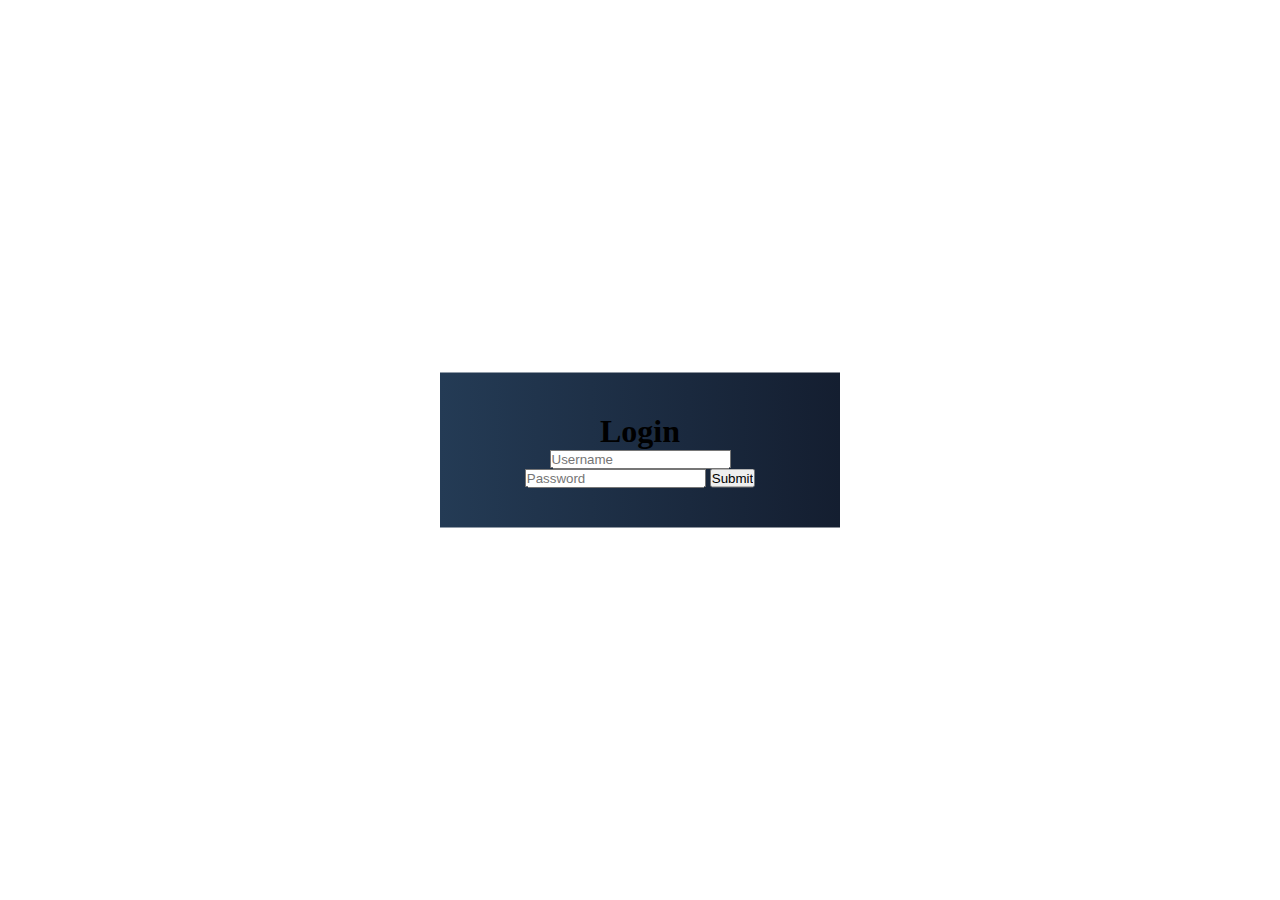
==== index.html @ 3dc48af1 "login form" ====
<!DOCTYPE html>
<html lang="en">
<head>
    <meta charset="UTF-8">
    <meta http-equiv="X-UA-Compatible" content="IE=edge">
    <meta name="viewport" content="width=device-width, initial-scale=1.0">
    <link rel="stylesheet" href="Assets/main.css">
    <title>Document</title>
</head>
<body>
    <div class="logform">
        <form class="login" action="index.html" method="post">
            <h1>Login</h1>
            <input type="text" name="username" placeholder="Username">
            <input type="password" name="password" placeholder="Password">
            <input type="submit" value="Submit">
        </form>
    </div>
</body>
</html>
---- Assets/main.css ----
* {
    margin: 0;
    box-sizing: border-box;
    padding: 0;
}

.logform {
    width: 400px;
    padding: 40px;
    text-align: center;
    position: absolute;
    top: 50%;
    left: 50%;
    transform: translate(-50%,-50%);
    background: #141E30;  /* fallback for old browsers */
    background: -webkit-linear-gradient(to right, #243B55, #141E30);  /* Chrome 10-25, Safari 5.1-6 */
    background: linear-gradient(to right, #243B55, #141E30); /* W3C, IE 10+/ Edge, Firefox 16+, Chrome 26+, Opera 12+, Safari 7+ */

}

.logform :is(input[type= "text"],input[type= "password"]) {
    
}
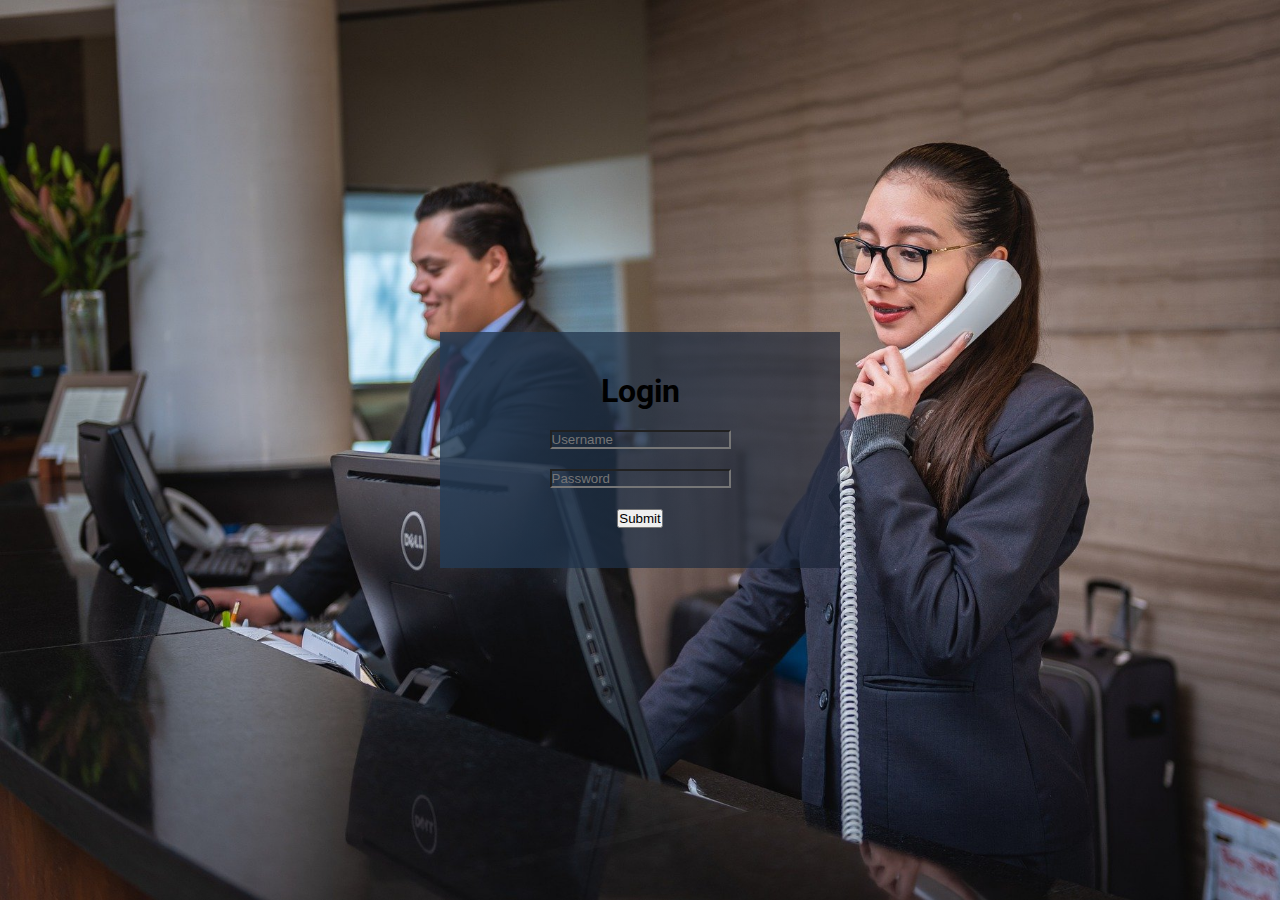
==== commit 17774061: "login form" ====
--- a/index.html
+++ b/index.html
@@ -4,17 +4,21 @@
     <meta charset="UTF-8">
     <meta http-equiv="X-UA-Compatible" content="IE=edge">
     <meta name="viewport" content="width=device-width, initial-scale=1.0">
+    <link rel="preconnect" href="https://fonts.gstatic.com">
+    <link href="https://fonts.googleapis.com/css2?family=Roboto&display=swap" rel="stylesheet"> 
     <link rel="stylesheet" href="Assets/main.css">
     <title>Document</title>
 </head>
 <body>
-    <div class="logform">
-        <form class="login" action="index.html" method="post">
-            <h1>Login</h1>
-            <input type="text" name="username" placeholder="Username">
-            <input type="password" name="password" placeholder="Password">
-            <input type="submit" value="Submit">
-        </form>
+    <div class="background">
+        <div class="logform">
+            <form class="login" action="index.html" method="post">
+                <h1>Login</h1>
+                <input type="text" name="username" placeholder="Username">
+                <input type="password" name="password" placeholder="Password">
+                <input type="submit" value="Submit">
+            </form>
+        </div>
     </div>
 </body>
 </html>--- a/Assets/main.css
+++ b/Assets/main.css
@@ -4,20 +4,32 @@
     padding: 0;
 }
 
-.logform {
+.background {
+    background-image: url("Img/receptionists-5975962_1920.jpg");
+    background-size: cover;
+    height: 100vh;
+}
+
+.background :is(.logform) {
     width: 400px;
-    padding: 40px;
-    text-align: center;
     position: absolute;
     top: 50%;
     left: 50%;
     transform: translate(-50%,-50%);
-    background: #141E30;  /* fallback for old browsers */
-    background: -webkit-linear-gradient(to right, #243B55, #141E30);  /* Chrome 10-25, Safari 5.1-6 */
-    background: linear-gradient(to right, #243B55, #141E30); /* W3C, IE 10+/ Edge, Firefox 16+, Chrome 26+, Opera 12+, Safari 7+ */
+    background: #141e309a;  /* fallback for old browsers */
+    background: -webkit-linear-gradient(to right, #243b55ce, #141e309a);  /* Chrome 10-25, Safari 5.1-6 */
+    background: linear-gradient(to right, #243b55ce, #141e309a); /* W3C, IE 10+/ Edge, Firefox 16+, Chrome 26+, Opera 12+, Safari 7+ */
+}
 
+.login {
+    text-align: center;
+    padding: 40px;
+    font-family: 'Roboto', sans-serif;
 }
 
 .logform :is(input[type= "text"],input[type= "password"]) {
-    
+    background: none;
+    display: block;
+    margin:20px auto;
+    text-align: left;
 }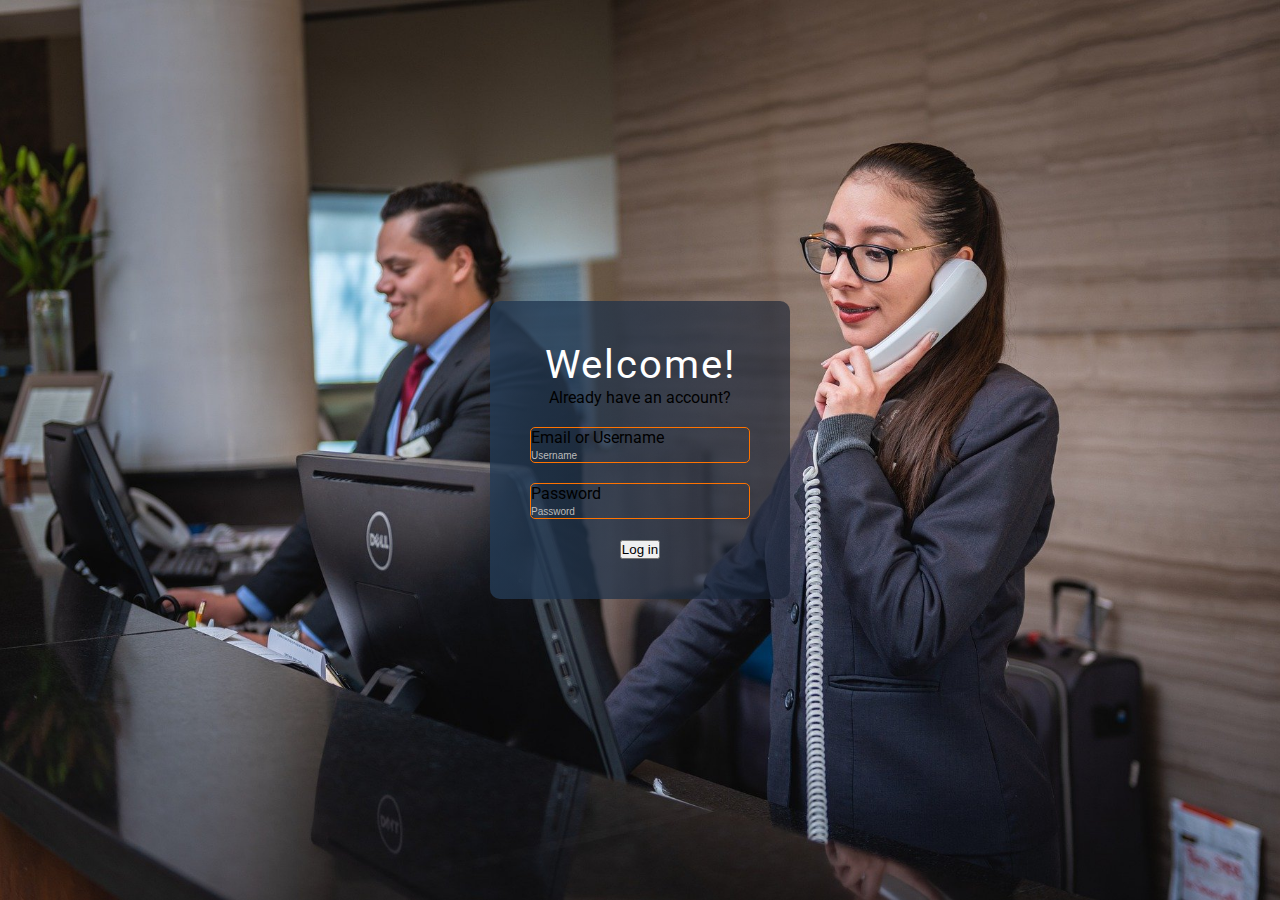
==== commit b6cb2854: "login form" ====
--- a/index.html
+++ b/index.html
@@ -10,13 +10,22 @@
     <title>Document</title>
 </head>
 <body>
-    <div class="background">
+    <div class="login_background">
         <div class="logform">
             <form class="login" action="index.html" method="post">
-                <h1>Login</h1>
-                <input type="text" name="username" placeholder="Username">
-                <input type="password" name="password" placeholder="Password">
-                <input type="submit" value="Submit">
+                <h1>Welcome!</h1>
+                <p>Already have an account?</p>
+                <div class="input_block">
+                    <label for="username">Email or Username</label>
+                    <input type="text" name="username" placeholder="Username">
+                </div>
+                <div class="input_block">
+                    <label for="password">Password</label>
+                    <input type="password" name="password" placeholder="Password">
+                </div>
+                <div>
+                    <button type="submit">Log in</button>
+                </div>
             </form>
         </div>
     </div>
--- a/Assets/main.css
+++ b/Assets/main.css
@@ -4,14 +4,17 @@
     padding: 0;
 }
 
-.background {
+.login_background {
     background-image: url("Img/receptionists-5975962_1920.jpg");
+    background-repeat: no-repeat;
+    background-position: center;
     background-size: cover;
     height: 100vh;
 }
 
-.background :is(.logform) {
-    width: 400px;
+.login_background :is(.logform) {
+    height: auto;
+    width: 300px;
     position: absolute;
     top: 50%;
     left: 50%;
@@ -19,17 +22,37 @@
     background: #141e309a;  /* fallback for old browsers */
     background: -webkit-linear-gradient(to right, #243b55ce, #141e309a);  /* Chrome 10-25, Safari 5.1-6 */
     background: linear-gradient(to right, #243b55ce, #141e309a); /* W3C, IE 10+/ Edge, Firefox 16+, Chrome 26+, Opera 12+, Safari 7+ */
+    border-radius: 10px;
 }
 
 .login {
     text-align: center;
     padding: 40px;
     font-family: 'Roboto', sans-serif;
+    overflow: hidden;
 }
 
-.logform :is(input[type= "text"],input[type= "password"]) {
+.login :is(h1) {
+    color: white;
+    font-size: 2.5em;
+    font-weight: normal;
+    letter-spacing: 2px;
+}
+
+.input_block {
+    border: 1px solid rgb(255, 115, 0);
+    border-radius: 5px;
+    margin: 20px 0;
+}
+
+.logform :is(input[type= "text"],input[type= "password"], label) {
     background: none;
     display: block;
-    margin:20px auto;
     text-align: left;
+    border: none;
+}
+
+.logform ::placeholder {
+    color: rgb(187, 187, 187);
+    font-size: 10px;
 }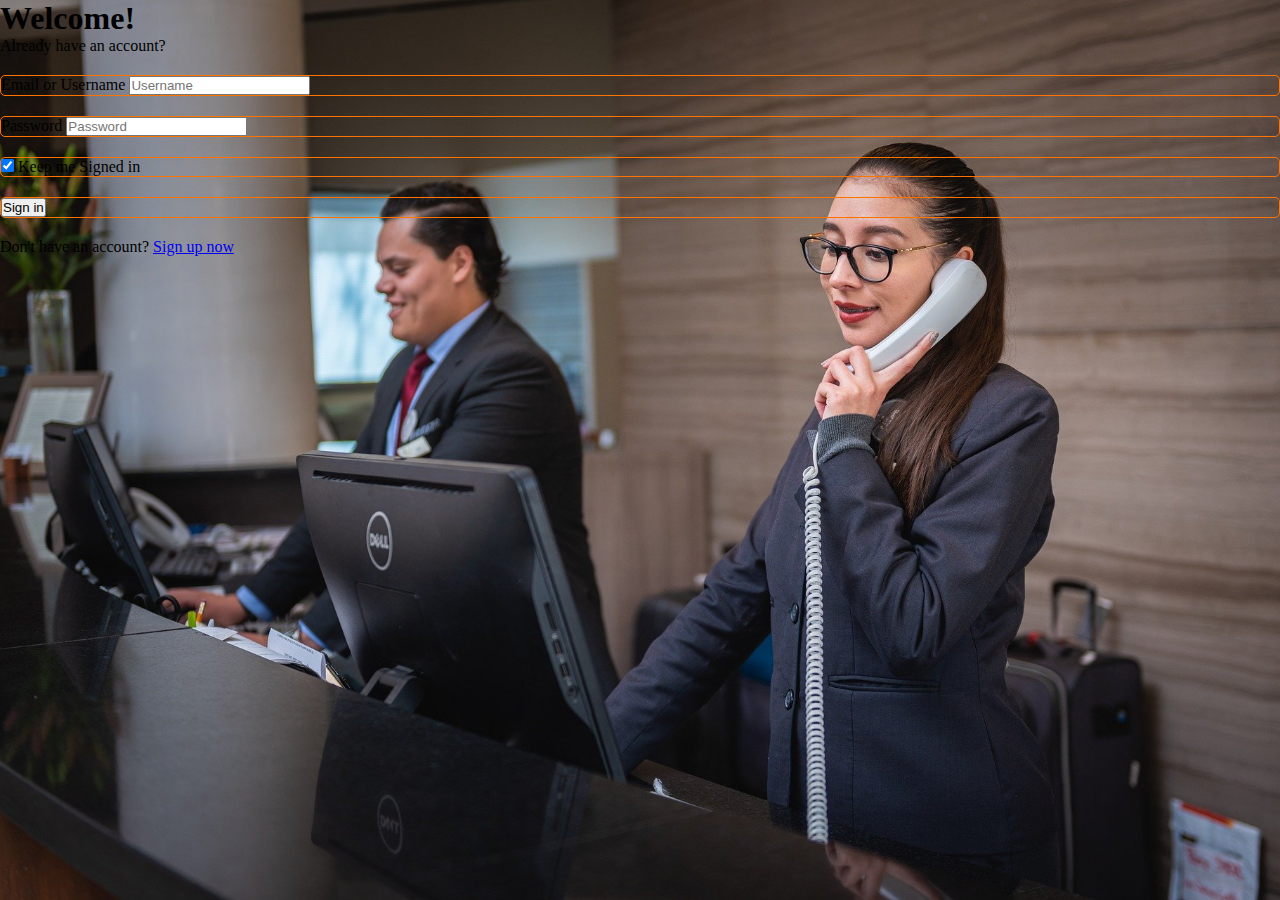
==== commit d27bf411: "login form" ====
--- a/index.html
+++ b/index.html
@@ -11,23 +11,37 @@
 </head>
 <body>
     <div class="login_background">
-        <div class="logform">
-            <form class="login" action="index.html" method="post">
-                <h1>Welcome!</h1>
-                <p>Already have an account?</p>
-                <div class="input_block">
-                    <label for="username">Email or Username</label>
-                    <input type="text" name="username" placeholder="Username">
-                </div>
-                <div class="input_block">
-                    <label for="password">Password</label>
-                    <input type="password" name="password" placeholder="Password">
-                </div>
-                <div>
-                    <button type="submit">Log in</button>
-                </div>
-            </form>
-        </div>
-    </div>
+        <div class="logform"></div>
+            <div class="signinform">
+                <form class="Signin" action="index.html" method="post">
+                    <div class="description">
+                        <h1>Welcome!</h1>
+                        <p>Already have an account?</p>
+                    </div>
+                    <div class="input_block">
+                        <label for="username" class="input_label">Email or Username</label>
+                        <input id="username" class="login_input username" type="text" name="username"  spellcheck="true" placeholder="Username">
+                    </div>
+                    <div class="input_block">
+                        <label for="password" class="input_label">Password</label>
+                        <input id="password" class="login_input password" type="password" name="password" placeholder="Password">
+                    </div>
+                    <div class="input_block">
+                        <input id="check" type="checkbox" name="keeplogindata" value="keep" checked>
+                        <label for="check" class="checkbox_label">Keep me Signed in</label>
+                    </div>
+                    <div class="input_block">
+                        <input type="submit" name="commit" value="Sign in">
+                    </div>
+                </form>
+            </div> <!-- signinform -->
+            <div class="signup">
+                <p class="CreateAccLink">
+                    Don't have an account?
+                    <a href="#" target="_self">Sign up now</a>
+                </p>
+            </div>
+        </div> <!-- logform -->
+    </div> <!-- login_background -->
 </body>
 </html>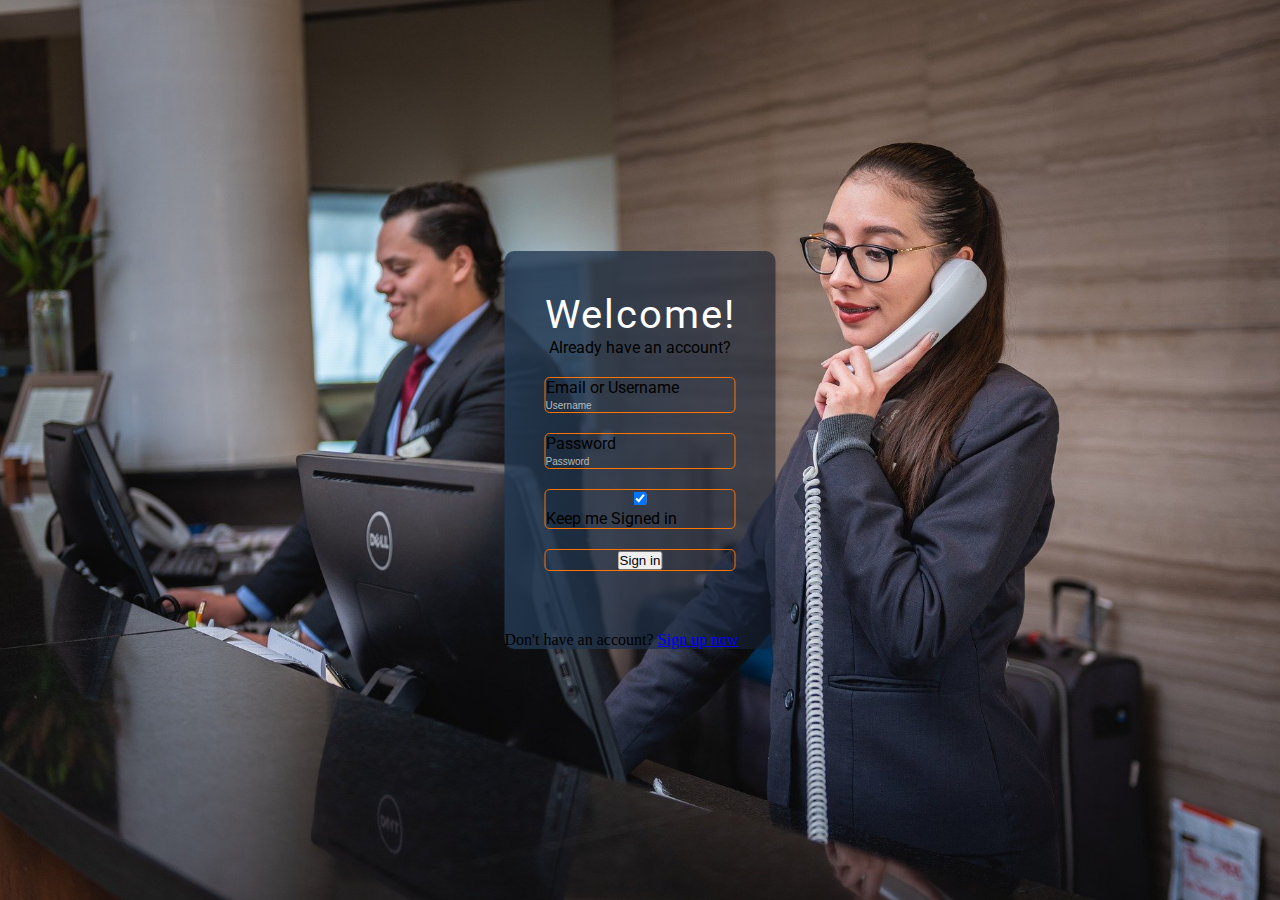
==== commit 71d8fc46: "login form" ====
--- a/index.html
+++ b/index.html
@@ -11,7 +11,7 @@
 </head>
 <body>
     <div class="login_background">
-        <div class="logform"></div>
+        <div class="logform">
             <div class="signinform">
                 <form class="Signin" action="index.html" method="post">
                     <div class="description">
--- a/Assets/main.css
+++ b/Assets/main.css
@@ -14,7 +14,7 @@
 
 .login_background :is(.logform) {
     height: auto;
-    width: 300px;
+    width: auto;
     position: absolute;
     top: 50%;
     left: 50%;
@@ -25,14 +25,14 @@
     border-radius: 10px;
 }
 
-.login {
+.signinform {
     text-align: center;
     padding: 40px;
     font-family: 'Roboto', sans-serif;
     overflow: hidden;
 }
 
-.login :is(h1) {
+.signinform :is(h1) {
     color: white;
     font-size: 2.5em;
     font-weight: normal;
